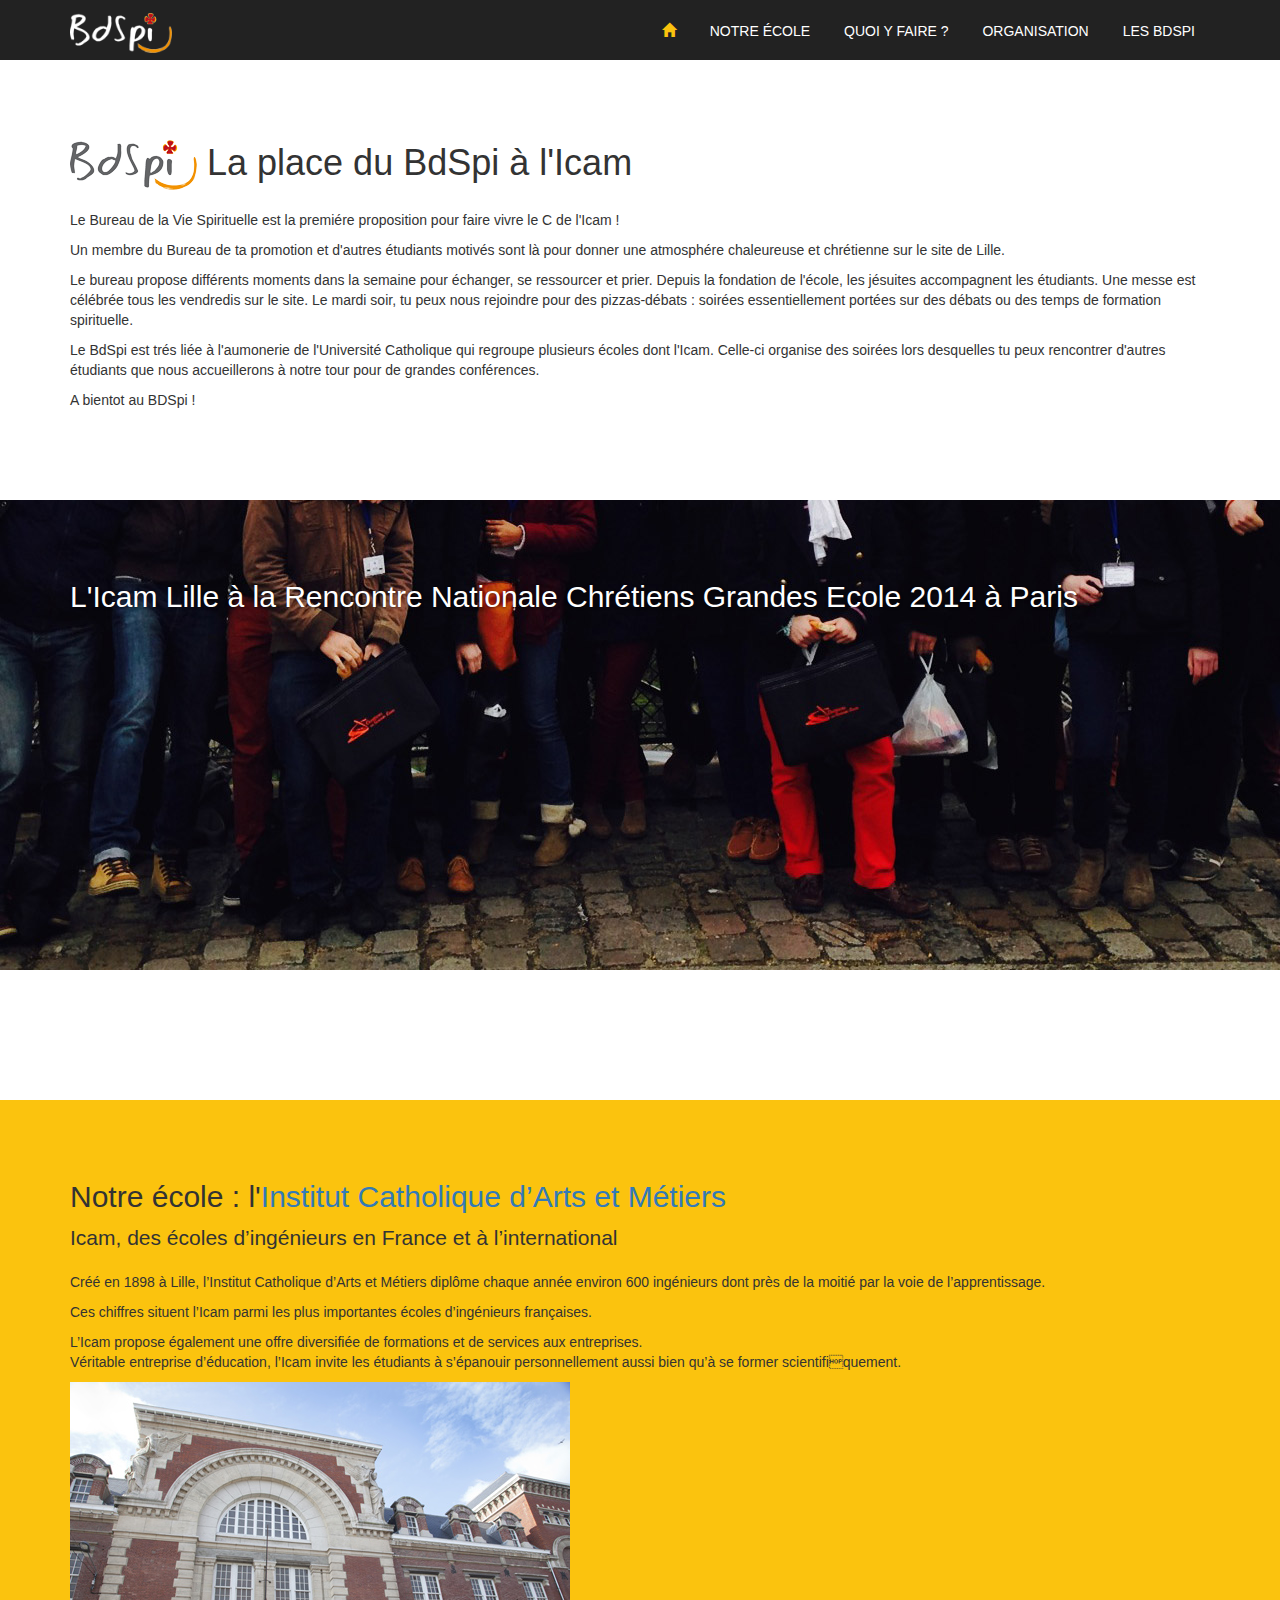
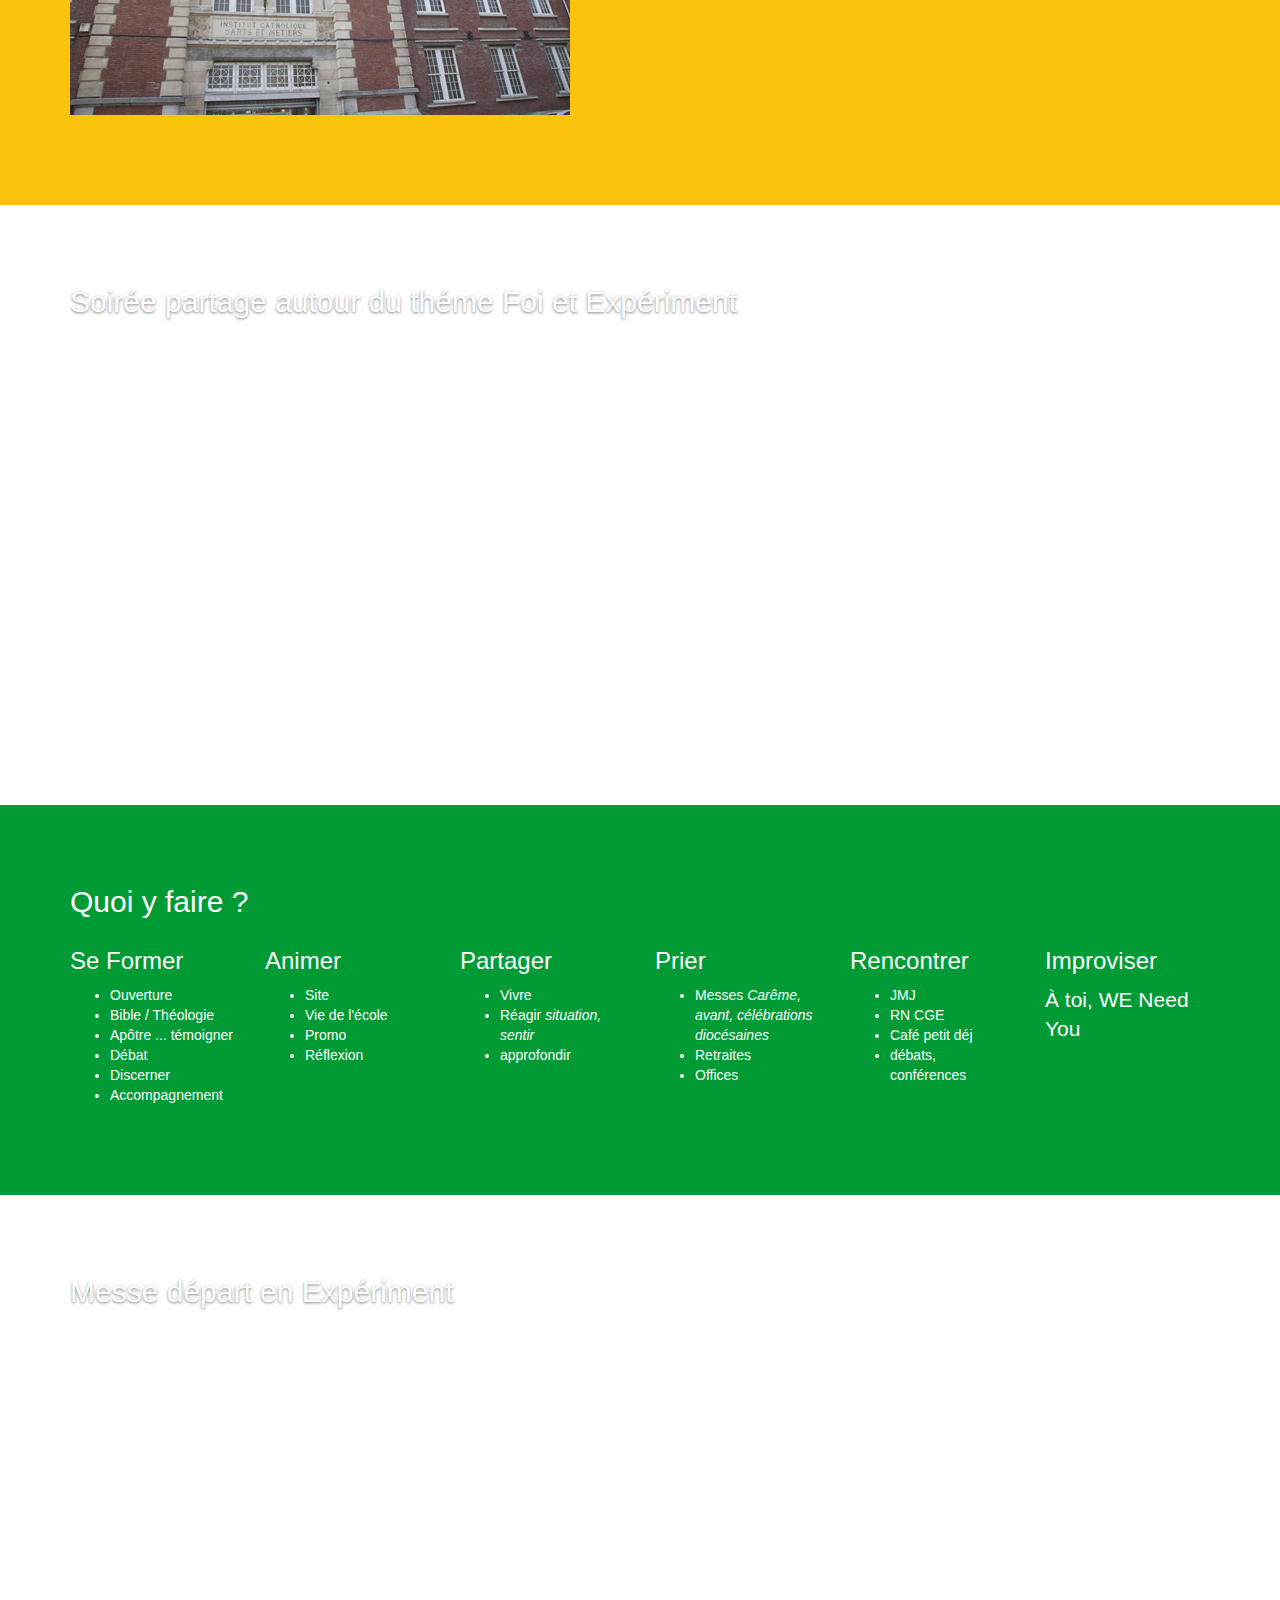
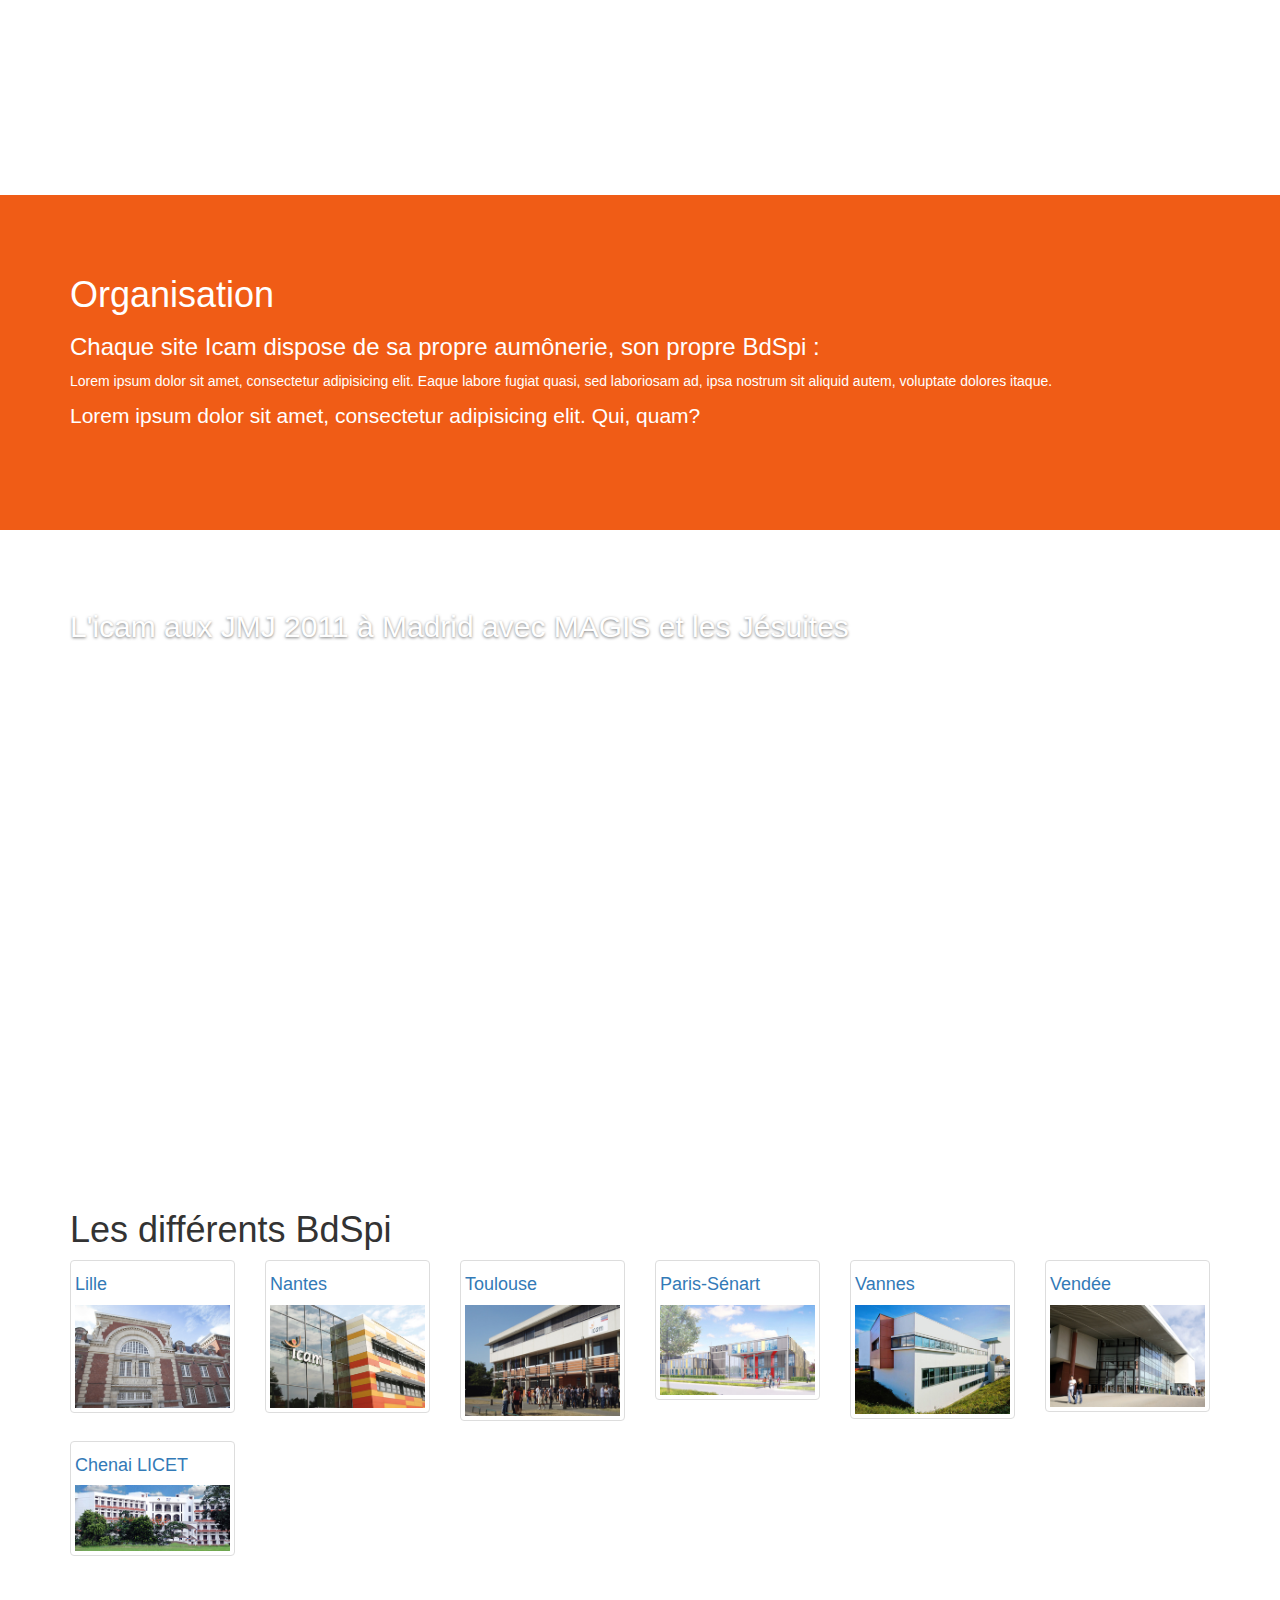
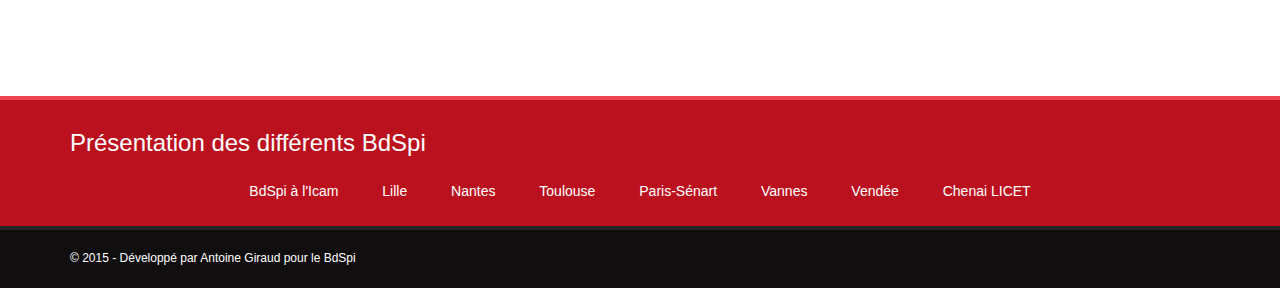
==== wip/index.html @ e75ced62 "Version one page présentation globale du BdSpi & celui de Lille" ====
<!DOCTYPE html>
<html lang="fr">
  <head>
    <meta charset="utf-8">
    <meta http-equiv="X-UA-Compatible" content="IE=edge">
    <meta name="viewport" content="width=device-width, initial-scale=1">
    <meta name="description" content="Présentation générale du BdSpi au sein des différents sites Icam">
    <meta name="author" content="Antoine Giraud pour les BdSpi Icam">
    <link rel="shortcut icon" href="favicon.png">
    <title>Présentation du BdSpi à l'Icam</title>

    <!-- Bootstrap -->
    <link href="css/bootstrap.min.css" rel="stylesheet">
    <link href="js/zoombox/zoombox.css" rel="stylesheet">
    <link href="css/style.css" rel="stylesheet">

    <!-- HTML5 shim and Respond.js for IE8 support of HTML5 elements and media queries -->
    <!-- WARNING: Respond.js doesn't work if you view the page via file:// -->
    <!--[if lt IE 9]>
      <script src="https://oss.maxcdn.com/html5shiv/3.7.2/html5shiv.min.js"></script>
      <script src="https://oss.maxcdn.com/respond/1.4.2/respond.min.js"></script>
    <![endif]-->
  </head>
  <body>
    <nav class="navbar" id="navbar">
      <div class="container">
        <a href="#" class="navbar-logo">
          <img src="img/logo_bdspi_blanc_small.png" alt="BdSpi">
        </a>
        <div class="navbar-menu">
          <a href="#" class="active"><span class="glyphicon glyphicon-home"></span></a>
          <a href="#notreEcole">Notre école</a>
          <a href="#activites">Quoi y faire ?</a>
          <a href="#organisation">Organisation</a>
          <a href="#sitesIcam">Les BdSpi</a>
        </div>
        <div class="navbar-ico-resp" id="navbar-ico-resp">
        </div>
      </div>
    </nav>
    <section class="content" id="content">
      <section class="section">
        <div class="container">
          <h1 id="about" class="head-title"><img src="img/logo_bdspi_small.png" alt="BdSpi"> La place du BdSpi à l'Icam</h1>
          <p class="lead">
            <p>Le Bureau de la Vie Spirituelle est la premiére proposition pour faire vivre le C de l'Icam !</p>
            <p>Un membre du Bureau de ta promotion et d'autres étudiants motivés sont là pour donner une atmosphére chaleureuse et chrétienne sur le site de Lille.</p>
            <p>Le bureau propose différents moments dans la semaine pour échanger, se ressourcer et prier. Depuis la fondation de l'école, les jésuites accompagnent les étudiants. Une messe est célébrée tous les vendredis sur le site. Le mardi soir, tu peux nous rejoindre pour des pizzas-débats : soirées essentiellement portées sur des débats ou des temps de formation spirituelle.</p>
            <p>Le BdSpi est trés liée à l'aumonerie de l'Université Catholique qui regroupe plusieurs écoles dont l'Icam. Celle-ci organise des soirées lors desquelles tu peux rencontrer d'autres étudiants que nous accueillerons à notre tour pour de grandes conférences.</p>
            <p>A bientot au BDSpi !</p>
          </p>
        </div>
      </section>
      <section class="section cover_pic rncge2014">
        <div class="container">
          <h2 class="head-title">L'Icam Lille à la Rencontre Nationale Chrétiens Grandes Ecole 2014 à Paris</h2>
        </div>
      </section>
      <section class="section jaune">
        <div class="container">
          <h2 id="notreEcole" class="head-title">Notre école : l'<a href="http://www.icam.fr/icam">Institut Catholique d’Arts et Métiers</a></h2>
          <p class="lead">Icam, des écoles d’ingénieurs en France et à l’international</p>
          <p>Créé en 1898 à Lille, l’Institut Catholique d’Arts et Métiers diplôme chaque année environ 600 ingénieurs dont près de la moitié par la voie de l’apprentissage.</p>
          <p>Ces chiffres situent l’Icam parmi les plus importantes écoles d’ingénieurs françaises.</p>
          <p>L’Icam propose également une offre diversifiée de formations et de services aux entreprises.<br>
            Véritable entreprise d’éducation, l’Icam invite les étudiants à s’épanouir personnellement aussi bien qu’à se former scientifiquement.
          </p>
          <p>
            <img src="img/sites/Icam_Lille_500.jpg" alt="Icam Lille Maison mère" style="max-width:100%"><br>
          </p>
        </div>
      </section>
      <section class="section cover_pic foiEtExperiment">
        <div class="container">
          <h2 class="head-title">Soirée partage autour du théme Foi et Expériment</h2>
        </div><!-- /.container -->
      </section>
      <section class="section vert">
        <div class="container">
          <h2 id="activites" class="head-title">Quoi y faire ?</h2>
          <div class="row">
            <div class="col-xs-6 col-md-2">
              <h3>Se Former</h3>
              <ul>
                <li>Ouverture</li>
                <li>Bible / Théologie</li>
                <li>Apôtre ... témoigner</li>
                <li>Débat</li>
                <li>Discerner</li>
                <li>Accompagnement</li>
              </ul>
            </div>
            <div class="col-xs-6 col-md-2">
              <h3>Animer</h3>
              <ul>
                <li>Site</li>
                <li>Vie de l'école</li>
                <li>Promo</li>
                <li>Réflexion</li>
              </ul>
            </div>
            <div class="col-xs-6 col-md-2">
              <h3>Partager</h3>
              <ul>
                <li>Vivre</li>
                <li>Réagir <em>situation,  sentir</em></li>
                <li>approfondir</li>
              </ul>
            </div>
            <div class="col-xs-6 col-md-2">
              <h3>Prier</h3>
              <ul>
                <li>Messes <em>Carême, avant, célébrations diocésaines</em></li>
                <li>Retraites</li>
                <li>Offices</li>
              </ul>
            </div>
            <div class="col-xs-6 col-md-2">
              <h3>Rencontrer</h3>
              <ul>
                <li>JMJ</li>
                <li>RN CGE</li>
                <li>Café petit déj</li>
                <li>débats, conférences</li>
              </ul>
            </div>
            <div class="col-xs-6 col-md-2">
              <h3>Improviser</h3>
              <p class="lead">À toi, WE Need You</p>
            </div>
          </div>
        </div>
      </section>
      <section class="section cover_pic messe_interieur">
        <div class="container">
          <h2 class="head-title">Messe départ en Expériment</h2>
        </div><!-- /.container -->
      </section>
      <section class="section orange">
        <div class="container">
          <h1 class="head-title" id="organisation">Organisation</h1>
          <h3>Chaque site Icam dispose de sa propre aumônerie, son propre BdSpi :</h3>
          <p>Lorem ipsum dolor sit amet, consectetur adipisicing elit. Eaque labore fugiat quasi, sed laboriosam ad, ipsa nostrum sit aliquid autem, voluptate dolores itaque.</p>
          <p class="lead">Lorem ipsum dolor sit amet, consectetur adipisicing elit. Qui, quam?</p>
        </div><!-- /.container -->
      </section>
      <section class="section cover_pic jmj2011">
        <div class="container">
          <h2 class="head-title">L'icam aux JMJ 2011 à Madrid avec MAGIS et les Jésuites</h2>
        </div>
      </section>
      <section class="section">
        <div class="container">
          <h1 class="head-title" id="sitesIcam">Les différents BdSpi</h1>
          <div class="row">
            <div class="col-xs-6 col-md-2">
              <a href="lille.html" class="thumbnail" title="Icam Lille">
                <h4>Lille</h4>
                <img src="img/sites/Icam_Lille_335.jpg" alt="Icam Lille">
              </a>
            </div>
            <div class="col-xs-6 col-md-2">
              <a href="nantes.html" class="thumbnail" title="Icam Nantes">
                <h4>Nantes</h4>
                <img src="img/sites/Icam_Nantes_335.jpg" alt="Icam Nantes">
              </a>
            </div>
            <div class="col-xs-6 col-md-2">
              <a href="toulouse.html" class="thumbnail" title="Icam Toulouse">
                <h4>Toulouse</h4>
                <img src="img/sites/Icam_Toulouse_335.jpg" alt="Icam Toulouse">
              </a>
            </div>
            <div class="col-xs-6 col-md-2">
              <a href="paris_senart.html" class="thumbnail" title="Paris-Sénart">
                <h4>Paris-Sénart</h4>
                <img src="img/sites/Icam_Paris_335.jpg" alt="Paris-Sénart">
              </a>
            </div>
            <div class="col-xs-6 col-md-2">
              <a href="vannes.html" class="thumbnail" title="Vannes">
                <h4>Vannes</h4>
                <img src="img/sites/Icam_Vannes_335.jpg" alt="Vannes">
              </a>
            </div>
            <div class="col-xs-6 col-md-2">
              <a href="vendee.html" class="thumbnail" title="Vendée">
                <h4>Vendée</h4>
                <img src="img/sites/Icam_Vendee_335.jpg" alt="Vendée">
              </a>
            </div>
          </div>
          <div class="row">
            <div class="col-xs-6 col-md-2">
              <a href="chenai-licet.html" class="thumbnail" title="Chenai LICET">
                <h4>Chenai LICET</h4>
                <img src="img/sites/Icam_Licet_335.jpg" alt="Chenai LICET">
              </a>
            </div>
          </div>
        </div><!-- /.container -->
      </section>
      <!-- FOOTER -->
      <footer>
        <div class="partenaires">
          <div class="container">
            <h3>Présentation des différents BdSpi</h3>
            <div class="row">
              <div class="partenaire">
                <a href="index.html" title="BdSpi à l'Icam" target="_blank">BdSpi à l'Icam</a>
              </div>
              <div class="partenaire">
                <a href="lille.html" title="BdSpi Lille" target="_blank">Lille</a>
              </div>
              <div class="partenaire">
                <a href="nantes.html" title="BdSpi Nantes">Nantes</a>
              </div>
              <div class="partenaire">
                <a href="toulouse.html" title="BdSpi Toulouse">Toulouse</a>
              </div>
              <div class="partenaire">
                <a href="paris_senart.html" title="BdSpiParis-Sénart">Paris-Sénart</a>
              </div>
              <div class="partenaire">
                <a href="vannes.html" title="BdSpi Vannes">Vannes</a>
              </div>
              <div class="partenaire">
                <a href="vendee.html" title="BdSpi Vendée">Vendée</a>
              </div>
              <div class="partenaire">
                <a href="chenai-licet.html" title="BdSpi Chenai LICET">Chenai LICET</a>
              </div>
            </div>
          </div>
        </div>
        <div class="copyright">
          <div class="container">
            <p>© 2015 - Développé par Antoine Giraud pour le BdSpi</p>
          </div>
        </div>
      </footer>
    </section>

    <script src="js/jquery.js"></script>
    <script src="js/bootstrap.min.js"></script>
    <script type="text/javascript" src="js/zoombox/zoombox.js"></script>
    <script src="js/app.js"></script>
  </body>
</html>
---- wip/js/zoombox/zoombox.css ----
/*[fmt]0A90-0A0A-2*/
#zoombox iframe,#zoombox img{
	border:none;
}
#zoombox .zoombox_mask{
	background-color:#000;
	position:fixed;
	width:100%;
	z-index:1051;
	height:100%;
	top:0;
	left:0;
}
#zoombox .zoombox_container{
	position:absolute;
	z-index:1052;
}
#zoombox .relative{
	position:relative;
}
#zoombox .zoombox_prev{
	position:absolute;
	top:0;
	left:0;
	width:50%;
	height:100%;
	cursor:pointer;
	/*+opacity:0;*/
	filter:alpha(opacity=0);
	-ms-filter:progid:DXImageTransform.Microsoft.Alpha(Opacity=0);
	-moz-opacity:0;
	opacity:0;
}
#zoombox .zoombox_prev:hover{
	/*+opacity:100%;*/
	filter:alpha(opacity=100);
	-ms-filter:progid:DXImageTransform.Microsoft.Alpha(Opacity=100);
	-moz-opacity:1;
	opacity:1;
}
#zoombox .zoombox_next{
	position:absolute;
	top:0;
	right:0;
	width:50%;
	height:100%;
	/*+opacity:0;*/
	filter:alpha(opacity=0);
	-ms-filter:progid:DXImageTransform.Microsoft.Alpha(Opacity=0);
	-moz-opacity:0;
	opacity:0;
}
#zoombox .zoombox_close,#zoombox .zoombox_next,#zoombox .zoombox_prev{
	cursor:pointer;
}
#zoombox .multimedia .zoombox_next,#zoombox .multimedia .zoombox_prev{
	display:none;
}
#zoombox .zoombox_next:hover{
	/*+opacity:100%;*/
	filter:alpha(opacity=100);
	-ms-filter:progid:DXImageTransform.Microsoft.Alpha(Opacity=100);
	-moz-opacity:1;
	opacity:1;
}
#zoombox .zoombox_gallery{
	position:fixed;
	z-index:1054;
	bottom:-60px;
	left:0;
	right:0;
	text-align:center;
	/*+opacity:85%;*/
	filter:alpha(opacity=85);
	-ms-filter:progid:DXImageTransform.Microsoft.Alpha(Opacity=85);
	-moz-opacity:0.85;
	opacity:0.85;
	cursor:pointer;
	width:auto;
	background-color:#050505;
	height:60px;
	overflow: hidden;
	display:none;
}
#zoombox .zoombox_gallery img{
	height:50px;
	padding:5px;
	/*+opacity:50%;*/
	filter:alpha(opacity=30);
	-ms-filter:progid:DXImageTransform.Microsoft.Alpha(Opacity=30);
	-moz-opacity:0.3;
	opacity:0.3;
}
#zoombox .zoombox_gallery img:hover,#zoombox .zoombox_gallery img.current{
	/*+opacity:100%;*/
	filter:alpha(opacity=100);
	-ms-filter:progid:DXImageTransform.Microsoft.Alpha(Opacity=100);
	-moz-opacity:1;
	opacity:1;
}
#zoombox_loader{
	background:url(img/loader.png) no-repeat left top;
	position:absolute;
	height:40px;
	width:40px;
	cursor:pointer;
	top:50%;
	left:50%;
	margin:-20px 0 0 -20px;
	z-index:1053;
}
/** Zoombox Theme **/
.zoombox .zoombox_container{
	background:#000;
	color:#666;
	/*+box-shadow:0px 0px 10px #000000;*/
	-moz-box-shadow:0px 0px 10px #000000;
	-webkit-box-shadow:0px 0px 10px #000000;
	-o-box-shadow:0px 0px 10px #000000;
	box-shadow:0px 0px 10px #000000;
	-moz-box-shadow:0 0 10px #000;
	-webkit-box-shadow:0 0 10px #000;
	-o-box-shadow:0 0 10px #000;
	box-shadow:0 0 10px #000;
}
.zoombox .content{
	background:#000;
}
.zoombox .zoombox_title{
	color:#FFF;
	/*+placement:anchor-top-left -1px -22px;*/
	position:absolute;
	left:-1px;
	top:-22px;
	/*+text-shadow:1px 1px #000000;*/
	-moz-text-shadow:1px 1px #000000;
	-webkit-text-shadow:1px 1px #000000;
	-o-text-shadow:1px 1px #000000;
	text-shadow:1px 1px #000000;
	-moz-text-shadow:1px 1px #000;
	-webkit-text-shadow:1px 1px #000;
	-o-text-shadow:1px 1px #000;
	text-shadow:1px 1px #000;
}
.zoombox .zoombox_close{
	background:url(img/close.png) no-repeat;
	width:30px;
	height:30px;
	/*+placement:anchor-top-right -15px -15px;*/
	position:absolute;
	right:-15px;
	top:-15px;
}
#zoombox.zoombox .zoombox_next{
	background:url(img/next.png) no-repeat right center;
}
#zoombox.zoombox .zoombox_prev{
	background:url(img/prev.png) no-repeat left center;
}
/** Lightbox Theme **/
.lightbox .zoombox_container{
	background:#FFF;
	margin-left:-30px;
	padding:10px 10px 37px;
	color:#666;
}
.lightbox .zoombox_close{
	background:url(img/lightclose.gif) no-repeat left top;
	width:66px;
	height:22px;
	top:auto;
	/*+placement:anchor-bottom-right 12px 6px;*/
	position:absolute;
	right:12px;
	bottom:6px;
}
.lightbox .zoombox_title{
	text-align:left;
}
.lightbox .zoombox_next{
	background:url(img/lightnext.gif) no-repeat right 50px;
}
.lightbox .zoombox_prev{
	background:url(img/lightprev.gif) no-repeat left 50px;
}
#zoombox.lightbox .zoombox_gallery{
	left:10px !important;
	right:10px;
	bottom:36px;
}
/** Pretty Photo Theme **/
.prettyphoto .zoombox_container{
	border:10px solid #0B0A0A;
	/*+border-radius:10px;*/
	-moz-border-radius:10px;
	-webkit-border-radius:10px;
	-khtml-border-radius:10px;
	border-radius:10px 10px 10px 10px;
	background:#FFF;
	padding:10px 10px 37px;
	margin-left:-20px;
	color:#797979;
}
.prettyphoto .zoombox_title{
	text-align:left;
}
.prettyphoto .zoombox_close{
	background:url(img/ppsprite.png);
	width:27px;
	height:24px;
	top:auto;
	/*+placement:anchor-bottom-right 6px 8px;*/
	position:absolute;
	right:6px;
	bottom:8px;
}
.prettyphoto .zoombox_next{
	background:url(img/ppnext.png) no-repeat right center;
}
.prettyphoto .zoombox_prev{
	background:url(img/ppprev.png) no-repeat left center;
}
.prettyphoto .multimedia .zoombox_next,.prettyphoto .multimedia .zoombox_prev{
	display:none;
}
#zoombox.prettyphoto .zoombox_gallery{
	left:10px !important;
	right:10px;
	bottom:36px;
}
/** Dark Pretty Photo Theme **/
.darkprettyphoto .zoombox_container{
	/*+border-radius:10px;*/
	-moz-border-radius:10px;
	-webkit-border-radius:10px;
	-khtml-border-radius:10px;
	border-radius:10px 10px 10px 10px;
	background:#0C0C0C;
	padding:10px 10px 37px;
	margin-left:-30px;
	color:#828282;
}
.darkprettyphoto .zoombox_title{
	/*[empty]position:;*/
	text-align:left;
}
.darkprettyphoto .zoombox_close{
	background:url(img/ppsprite.png);
	width:27px;
	height:24px;
	top:auto;
	/*+placement:anchor-bottom-right 2px 6px;*/
	position:absolute;
	right:2px;
	bottom:6px;
}
.darkprettyphoto .zoombox_next{
	background:url(img/ppnext.png) no-repeat right center;
}
.darkprettyphoto .zoombox_prev{
	background:url(img/ppprev.png) no-repeat left center;
}
.darkprettyphoto .multimedia .zoombox_next,.darkprettyphoto .multimedia .zoombox_prev{
	display:none;
}
#zoombox.darkprettyphoto .zoombox_gallery{
	left:10px !important;
	right:10px;
	bottom:36px;
}
/** Simple Theme **/
.simple .zoombox_container{
	background:#000;
}
.simple .zoombox_title{
	color:#FFF;
	/*+placement:anchor-top-left -1px -22px;*/
	position:absolute;
	left:-1px;
	top:-22px;
	/*+text-shadow:1px 1px #000000;*/
	-moz-text-shadow:1px 1px #000000;
	-webkit-text-shadow:1px 1px #000000;
	-o-text-shadow:1px 1px #000000;
	text-shadow:1px 1px #000000;
	-moz-text-shadow:1px 1px #000;
	-webkit-text-shadow:1px 1px #000;
	-o-text-shadow:1px 1px #000;
	text-shadow:1px 1px #000;
}
#zoombox.simple .zoombox_next{
	background:url(img/simplenav.png) no-repeat -20px center;
	/*+opacity:100%;*/
	filter:alpha(opacity=100);
	-ms-filter:progid:DXImageTransform.Microsoft.Alpha(Opacity=100);
	-moz-opacity:1;
	opacity:1;
	right:-20px;
	width:20px;
}
#zoombox.simple .zoombox_next:hover{
	background-position-x:left;
}
#zoombox.simple .zoombox_prev{
	background:url(img/simplenav.png) no-repeat -40px center;
	/*+opacity:100%;*/
	filter:alpha(opacity=100);
	-ms-filter:progid:DXImageTransform.Microsoft.Alpha(Opacity=100);
	-moz-opacity:1;
	opacity:1;
	left:-20px;
	width:20px;
}
#zoombox.simple .zoombox_prev:hover{
	background-position-x:-60px;
}
.simple .zoombox_prev{
	background:url(img/ppprev.png) no-repeat left center;
}
.simple .zoombox_close{
	background:url(img/simpleclose.png) no-repeat;
	width:30px;
	height:30px;
	position:absolute;
	top:0;
	right:-10px;
}

#zoombox.simple .multimedia .zoombox_next,#zoombox.simple .multimedia .zoombox_prev{
	display:block;
}
---- wip/css/style.css ----
*{-moz-box-sizing:border-box;-webkit-box-sizing:border-box;box-sizing:border-box}.cover_pic{-moz-background-size:cover;-o-background-size:cover;-webkit-background-size:cover;background-size:cover;color:#fff;text-shadow:0 1px 3px rgba(0,0,0,0.5);height:600px}.entreeCouvent{background:url(../img/casa.jpg) no-repeat top center fixed}.viewCouvent{background:url(../img/view_couvent.jpg) no-repeat top center fixed}.aupieddeluniversite{background:url(../img/aupieddeluniversite.jpg) no-repeat top center fixed}.leglise{background:url(../img/leglise.jpg) no-repeat top center fixed}.rncge2014{background:url(../img/icamRN-CGE2014.jpg) no-repeat top center fixed}.foiEtExperiment{background:url(../img/foiEtExperiment.jpg) no-repeat top center fixed}.equipe2015{background:url(../img/equipe2015.jpg) no-repeat top center fixed}.jmj2011{background:url(../img/jmj2011.jpg) no-repeat top center fixed}.messe_courshonneur{background:url(../img/messe_courshonneur.jpg) no-repeat top center fixed}.messe_interieur{background:url(../img/messe_interieur.jpg) no-repeat top center fixed}.cannonisation2papes{background:url(../img/cannonisation2papes.jpg) no-repeat top center fixed}.laCatho{background:url(../img/laCatho.jpg) no-repeat top center fixed}.glyphicon-croix_bdspi{background-image:url("../img/croix_bdspi.png");background-position:0 0;background-size:24px 24px;height:24px;width:24px}.glyphicon-croix_bdspi:before{content:""}.glyphicon-i_bdspi{background-image:url("../img/i_bdspi.png");background-position:0 0;background-size:24px 24px;height:24px;width:24px}.glyphicon-i_bdspi:before{content:""}header{background:url(../img/casa.jpg) no-repeat top center fixed;-moz-background-size:cover;-o-background-size:cover;-webkit-background-size:cover;background-size:cover}header .bg-cover{position:absolute;right:0;left:0;bottom:0;z-index:1;height:100%;background-color:rgba(0,5,8,0.75)}.header-content{position:fixed;right:0;left:0;top:20%;z-index:2;text-align:center;color:#FFF}.header-content h1{padding-top:20px;letter-spacing:2px;font-size:56px}.header-content p{line-height:1.5em;font-size:18px;padding:50px 100px}.header-btns{margin:10px 0}.scroll-down{position:absolute;right:0;left:0;bottom:0;text-align:center}.navbar{position:fixed;top:0;right:0;left:0;z-index:3;-moz-transition-property:all;-o-transition-property:all;-webkit-transition-property:all;transition-property:all;-moz-transition-duration:0.8s;-o-transition-duration:0.8s;-webkit-transition-duration:0.8s;transition-duration:0.8s}.navbar{height:60px;line-height:60px;background:#222}.navbar .navbar-logo,.navbar .navbar-menu{display:block}.navbar-logo{float:left;font-size:24px;color:#FFF;text-decoration:none;display:none}.navbar-logo img{height:40px;vertical-align:middle}.navbar-logo:hover,.navbar-logo:active,.navbar-logo:focus{color:#fff;text-decoration:none}.navbar-menu{overflow:hidden;text-align:right}.navbar-menu a{text-decoration:none;text-transform:uppercase;font-size:14px;color:#FFF;padding:0 15px}.navbar-menu .active{color:#fbc30e}.btn{text-decoration:none;-moz-border-radius:5px;-webkit-border-radius:5px;border-radius:5px;padding:10px 20px;margin:0 10px;-moz-transition-property:all;-o-transition-property:all;-webkit-transition-property:all;transition-property:all;-moz-transition-duration:0.8s;-o-transition-duration:0.8s;-webkit-transition-duration:0.8s;transition-duration:0.8s}.btn-transparent{border:1px solid #FFF;color:#FFF}.btn-transparent:hover{background:#FFF;color:#000}.btn-yellow{background:#fec503;color:#000;border:1px solid #fec503}.btn-yellow:hover{background:transparent;color:#FFF}.content{position:absolute;right:0;left:0}.navbar{z-index:100;-moz-border-radius:0;-webkit-border-radius:0;border-radius:0}#cover{z-index:10}#content{padding-top:60px;z-index:50}.section .head-title{padding-top:80px;margin-top:0}.section.noHeadTitle{padding-top:80px}.address{margin-bottom:10px}.section{padding-bottom:80px}.bleu{background-color:#1082ce;color:#fff}.bleu a{color:#f05c16}.vert{background-color:#009b34;color:#fff}.jaune{background-color:#fbc30e}.orange{background-color:#f05c16;color:#fff}.rouge{background-color:#bb111e;color:#fff}dl.dl-icons dt{width:16px}dl.dl-icons dd{margin-left:30px}footer{margin-top:40px;color:#fff;background-color:#bb111e}footer a{color:#fff}footer a:hover{color:#fff}footer .divers{padding:20px 0}footer .partenaires{padding:10px 0;border-top:4px solid #ee4451}.partenaires .row{text-align:center}.partenaires .partenaire,.partenaires .nos_partenaires{display:inline-block;margin:15px 20px}footer .copyright{padding:20px 0;font-size:12px;background:none repeat scroll 0 0 #100e0f;border-top:4px solid #2a2526}footer .copyright p{margin-bottom:0}
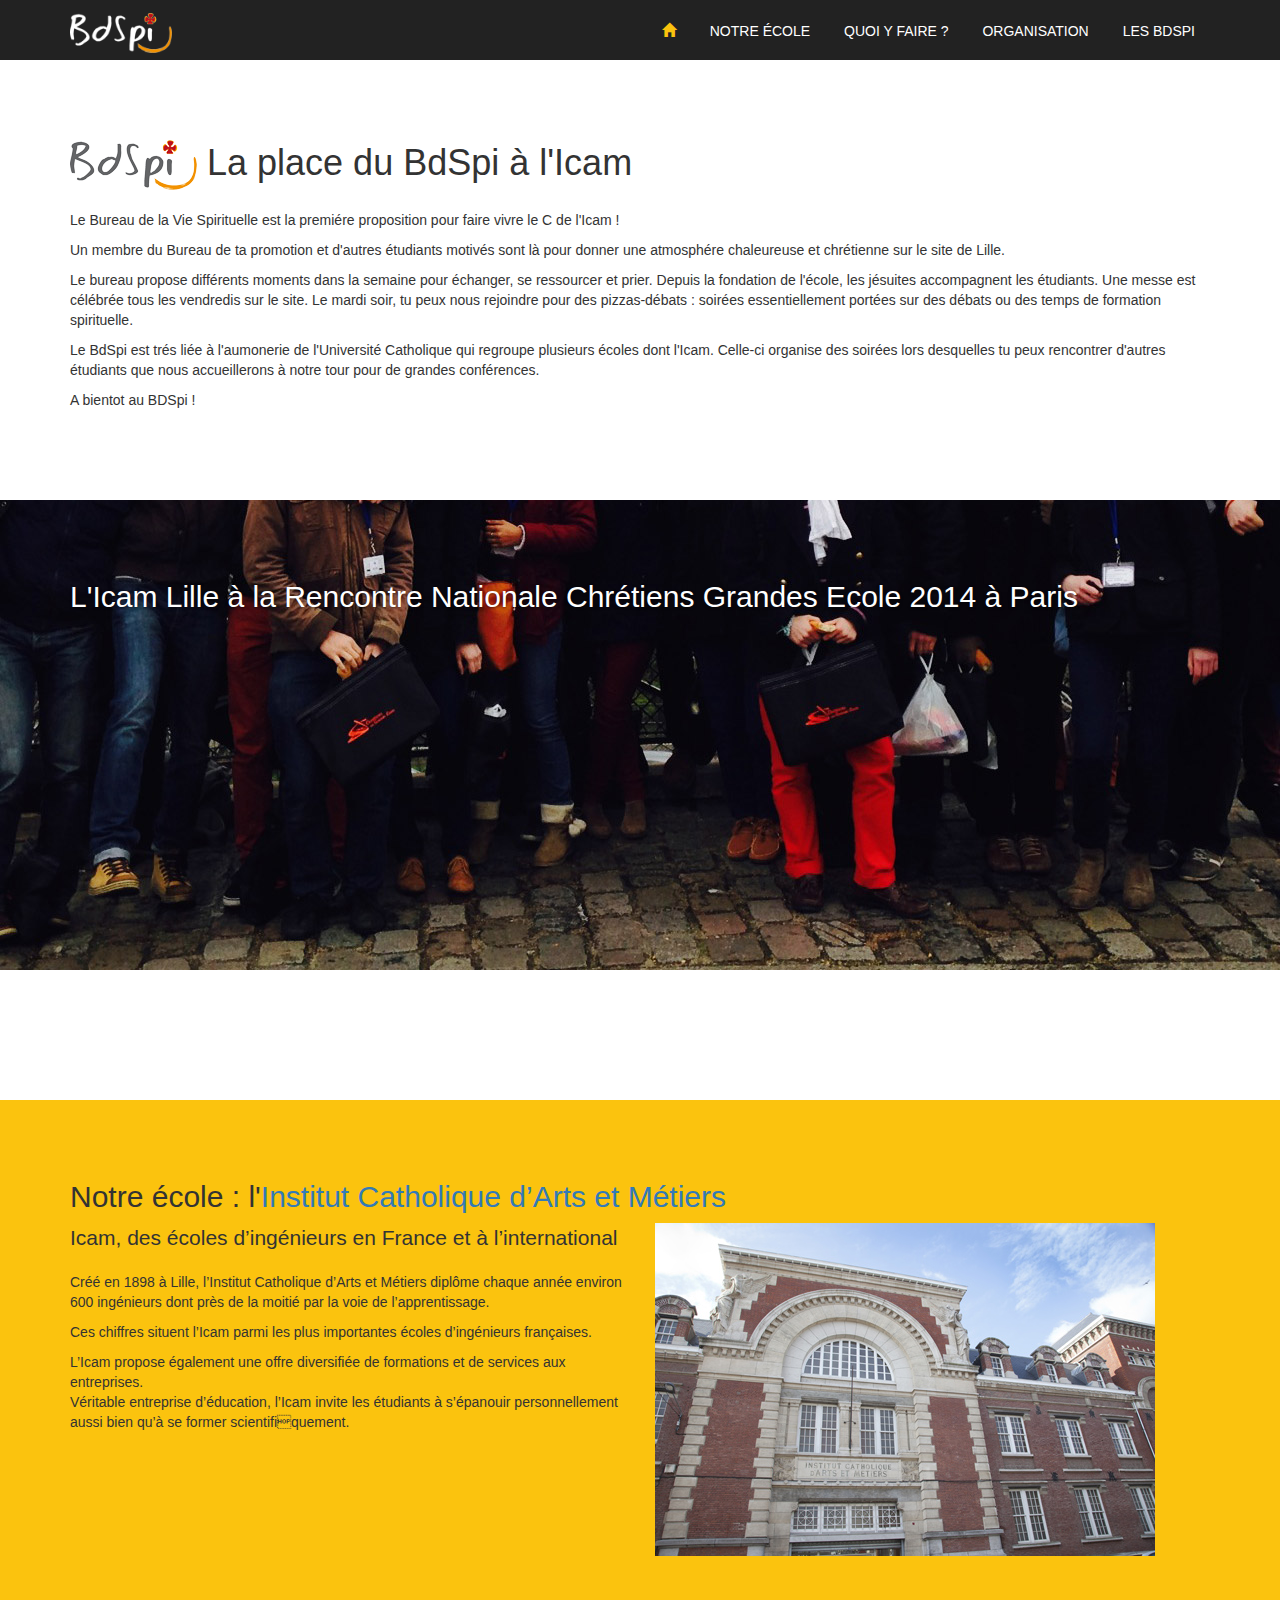
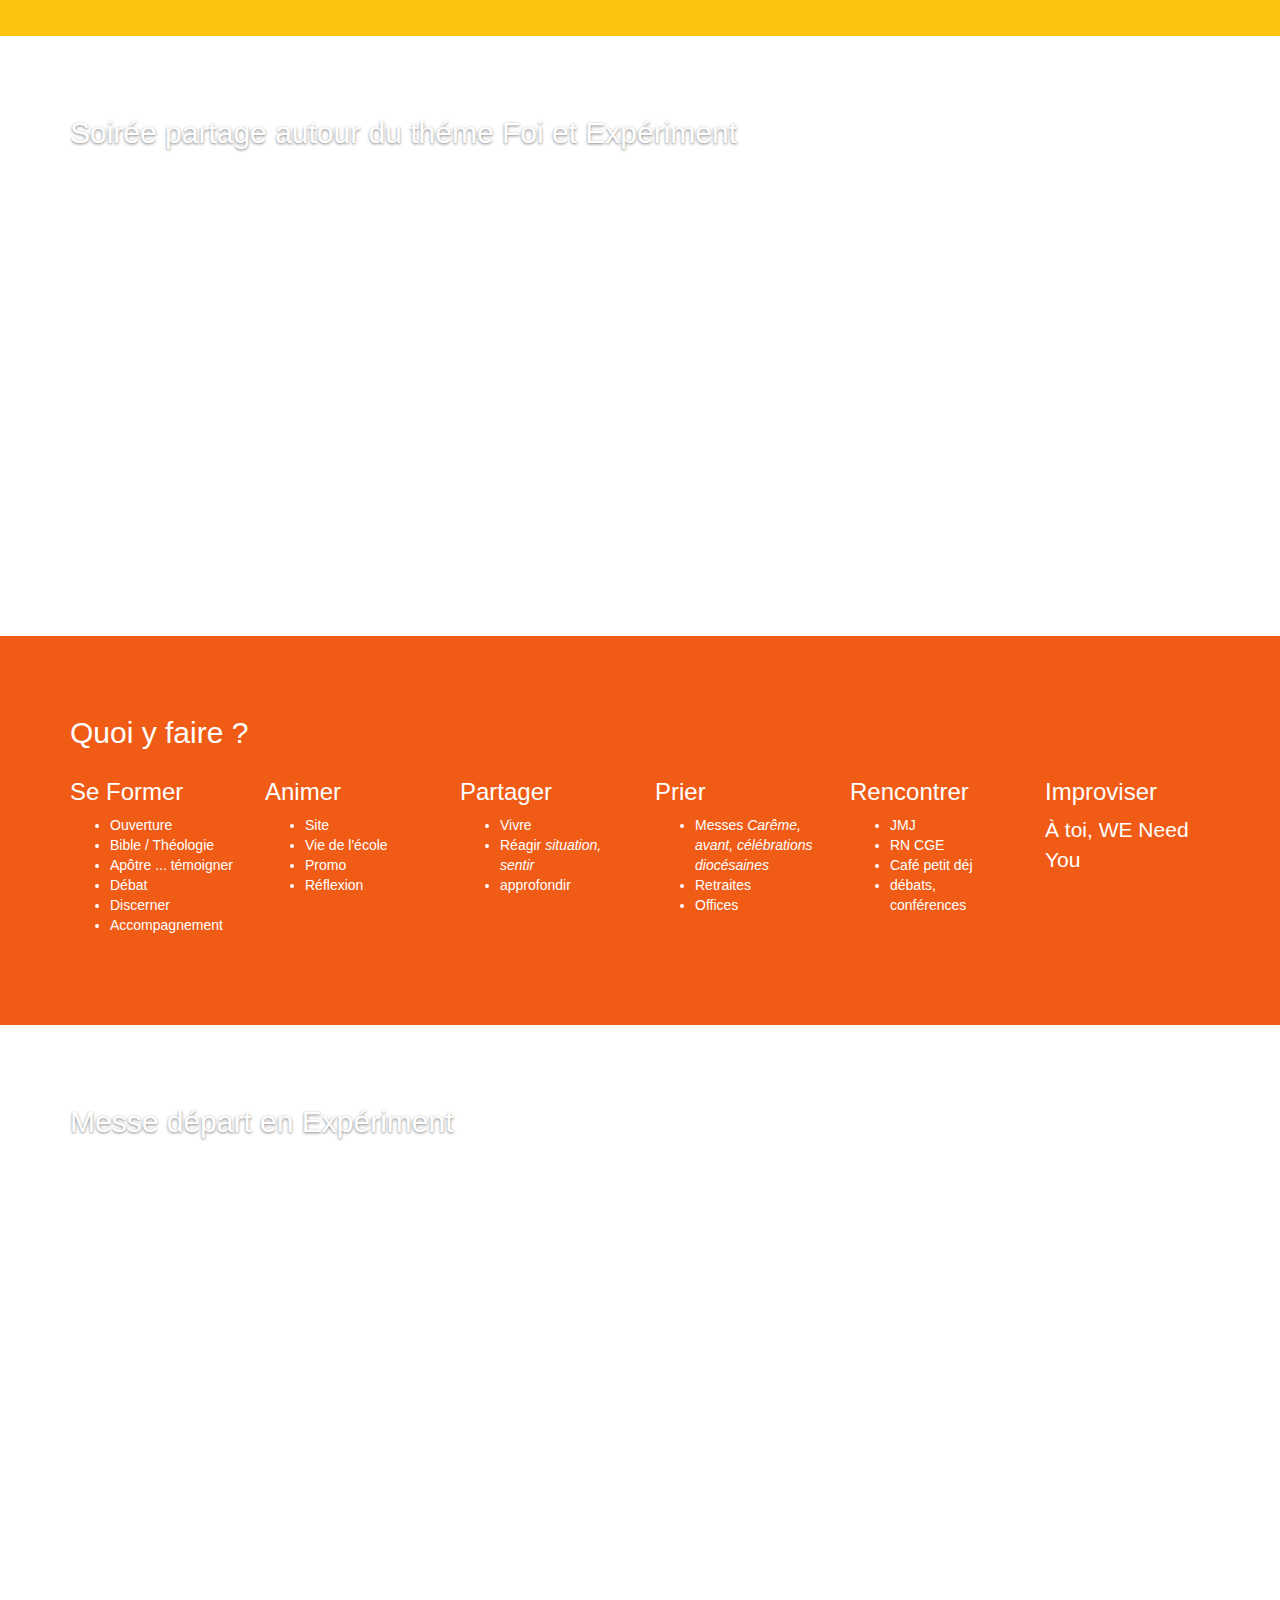
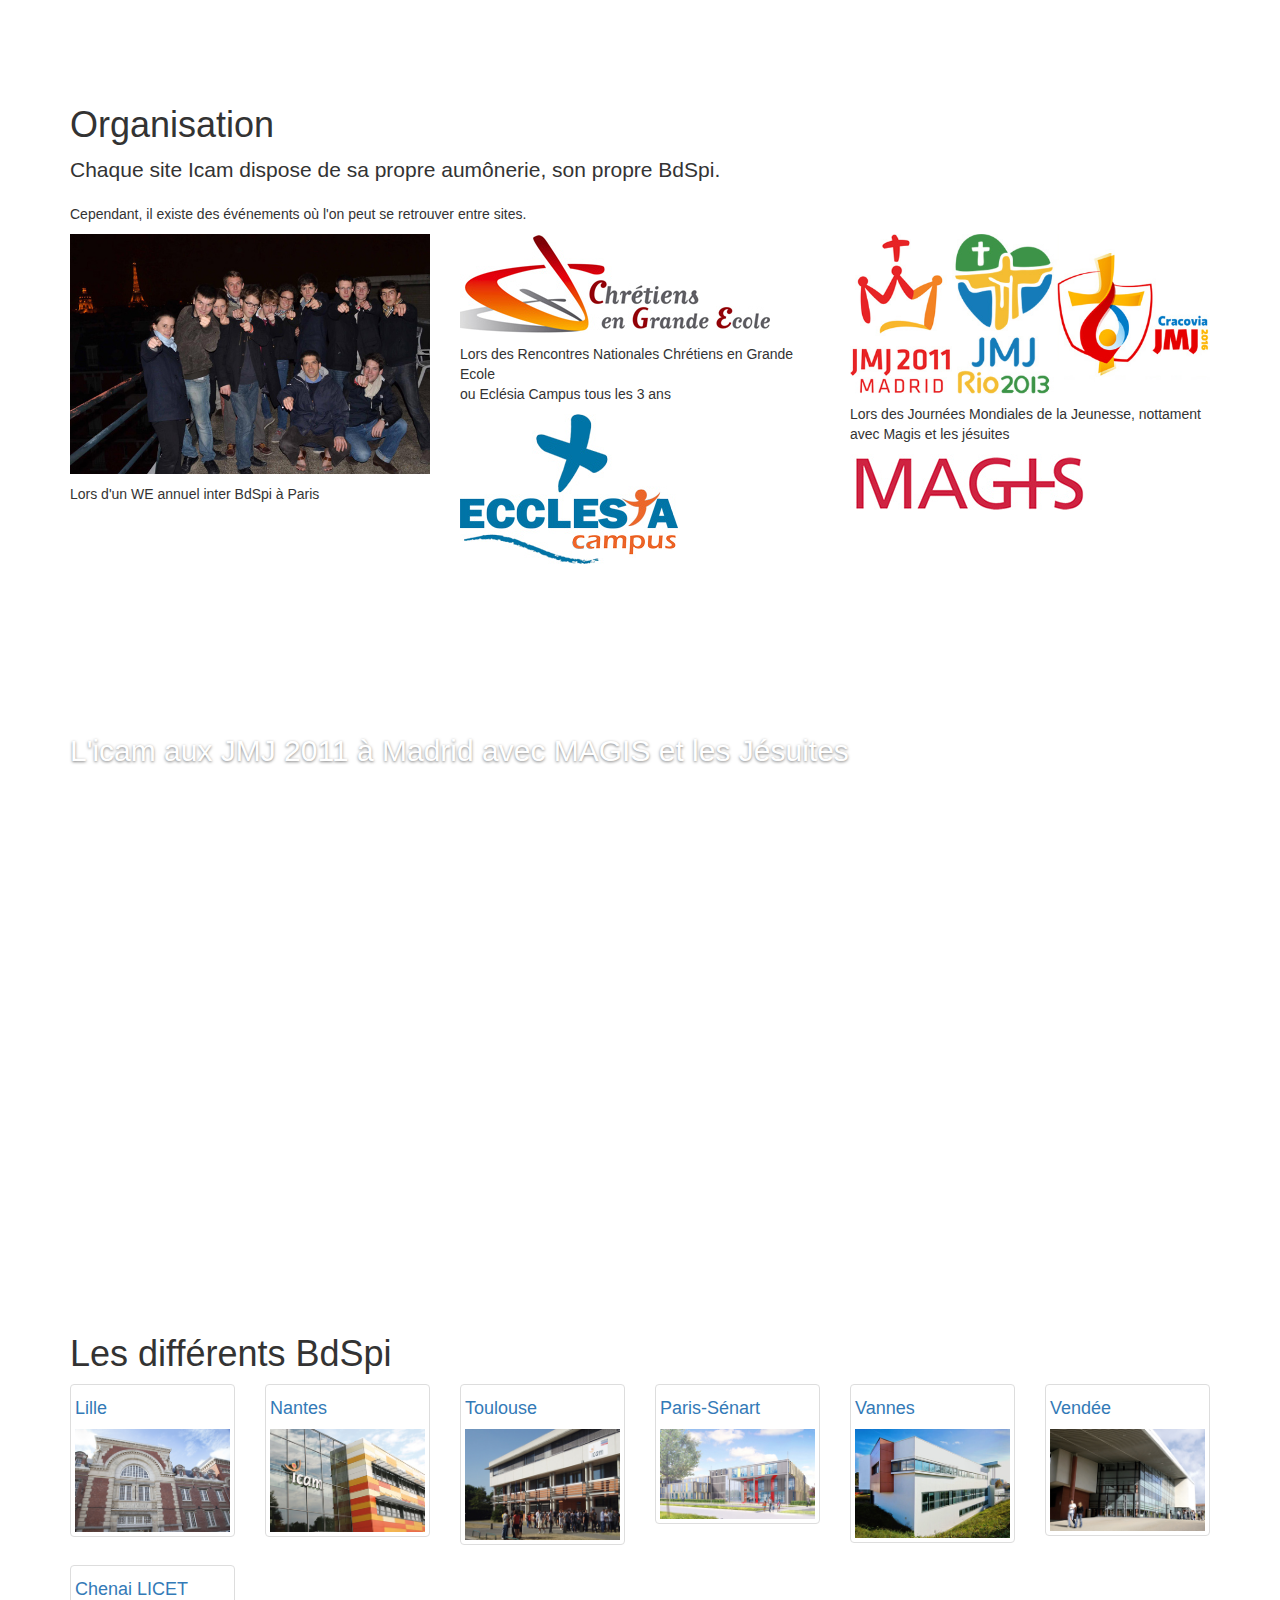
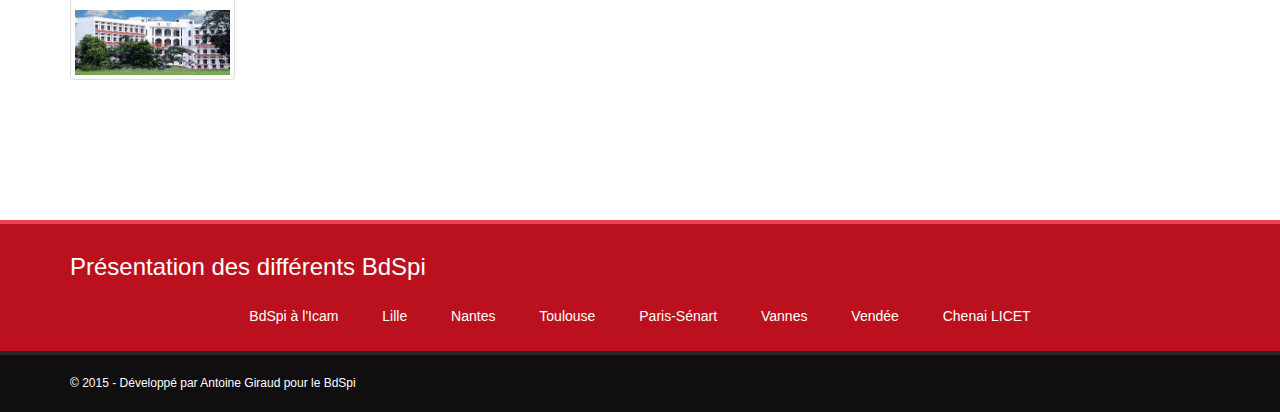
==== commit 63f6975e: "Reprise partie Organisation - événements globaux" ====
--- a/wip/index.html
+++ b/wip/index.html
@@ -59,15 +59,19 @@
       <section class="section jaune">
         <div class="container">
           <h2 id="notreEcole" class="head-title">Notre école : l'<a href="http://www.icam.fr/icam">Institut Catholique d’Arts et Métiers</a></h2>
-          <p class="lead">Icam, des écoles d’ingénieurs en France et à l’international</p>
-          <p>Créé en 1898 à Lille, l’Institut Catholique d’Arts et Métiers diplôme chaque année environ 600 ingénieurs dont près de la moitié par la voie de l’apprentissage.</p>
-          <p>Ces chiffres situent l’Icam parmi les plus importantes écoles d’ingénieurs françaises.</p>
-          <p>L’Icam propose également une offre diversifiée de formations et de services aux entreprises.<br>
-            Véritable entreprise d’éducation, l’Icam invite les étudiants à s’épanouir personnellement aussi bien qu’à se former scientifiquement.
-          </p>
-          <p>
-            <img src="img/sites/Icam_Lille_500.jpg" alt="Icam Lille Maison mère" style="max-width:100%"><br>
-          </p>
+          <div class="row">
+            <div class="col-xs-12 col-md-6">
+              <p class="lead">Icam, des écoles d’ingénieurs en France et à l’international</p>
+              <p>Créé en 1898 à Lille, l’Institut Catholique d’Arts et Métiers diplôme chaque année environ 600 ingénieurs dont près de la moitié par la voie de l’apprentissage.</p>
+              <p>Ces chiffres situent l’Icam parmi les plus importantes écoles d’ingénieurs françaises.</p>
+              <p>L’Icam propose également une offre diversifiée de formations et de services aux entreprises.<br>
+                Véritable entreprise d’éducation, l’Icam invite les étudiants à s’épanouir personnellement aussi bien qu’à se former scientifiquement.
+              </p>
+            </div>
+            <div class="col-xs-12 col-md-6">
+              <img src="img/sites/Icam_Lille_500.jpg" alt="Icam Lille Maison mère" style="max-width:100%"><br>
+            </div>
+          </div>
         </div>
       </section>
       <section class="section cover_pic foiEtExperiment">
@@ -75,7 +79,7 @@
           <h2 class="head-title">Soirée partage autour du théme Foi et Expériment</h2>
         </div><!-- /.container -->
       </section>
-      <section class="section vert">
+      <section class="section orange">
         <div class="container">
           <h2 id="activites" class="head-title">Quoi y faire ?</h2>
           <div class="row">
@@ -136,12 +140,30 @@
           <h2 class="head-title">Messe départ en Expériment</h2>
         </div><!-- /.container -->
       </section>
-      <section class="section orange">
+      <section class="section">
         <div class="container">
           <h1 class="head-title" id="organisation">Organisation</h1>
-          <h3>Chaque site Icam dispose de sa propre aumônerie, son propre BdSpi :</h3>
-          <p>Lorem ipsum dolor sit amet, consectetur adipisicing elit. Eaque labore fugiat quasi, sed laboriosam ad, ipsa nostrum sit aliquid autem, voluptate dolores itaque.</p>
-          <p class="lead">Lorem ipsum dolor sit amet, consectetur adipisicing elit. Qui, quam?</p>
+          <p class="lead">Chaque site Icam dispose de sa propre aumônerie, son propre BdSpi.</p>
+          <p>Cependant, il existe des événements où l'on peut se retrouver entre sites.</p>
+          <div class="row">
+            <div class="col-sm-12 col-md-4">
+              <p><img src="img/InterBdSpi_2013_light.jpg" alt="Photo WE InterBdSpi" style="max-width:100%;"></p>
+              <p>Lors d'un WE annuel inter BdSpi à Paris</p>
+            </div>
+            <div class="col-sm-12 col-md-4">
+              <p><a href="http://www.cgenational.com/rencontre-nationale-2014"><img src="img/CGE_100.jpg" alt="Chrétiens en Grandes Ecoles" style="max-width:100%;"></a></p>
+              <p>
+                Lors des Rencontres Nationales Chrétiens en Grande Ecole<br>
+                ou Eclésia Campus tous les 3 ans
+              </p>
+              <p><a href="http://ecclesiacampus.fr/"><img src="img/logo-Ecclesia-Campus_small.jpg" alt="Chrétiens en Grandes Ecoles" style="max-width:100%;"></a></p>
+            </div>
+            <div class="col-sm-12 col-md-4">
+              <p><a href="http://www.krakow2016.com/fr/"><img src="img/jmj_logos.jpg" alt="Logos JMJ" style="max-width:100%;"></a></p>
+              <p>Lors des Journées Mondiales de la Jeunesse, nottament avec Magis et les jésuites</p>
+              <p><a href="http://www.rji.fr/lacoloc/vous-avez-dit-mags/"><img src="img/magis_petite.jpg" alt="MAGIS" style="max-width:100%;"></a></p>
+            </div>
+          </div>
         </div><!-- /.container -->
       </section>
       <section class="section cover_pic jmj2011">
@@ -207,10 +229,10 @@
             <h3>Présentation des différents BdSpi</h3>
             <div class="row">
               <div class="partenaire">
-                <a href="index.html" title="BdSpi à l'Icam" target="_blank">BdSpi à l'Icam</a>
-              </div>
-              <div class="partenaire">
-                <a href="lille.html" title="BdSpi Lille" target="_blank">Lille</a>
+                <a href="index.html" title="BdSpi à l'Icam">BdSpi à l'Icam</a>
+              </div>
+              <div class="partenaire">
+                <a href="lille.html" title="BdSpi Lille">Lille</a>
               </div>
               <div class="partenaire">
                 <a href="nantes.html" title="BdSpi Nantes">Nantes</a>
